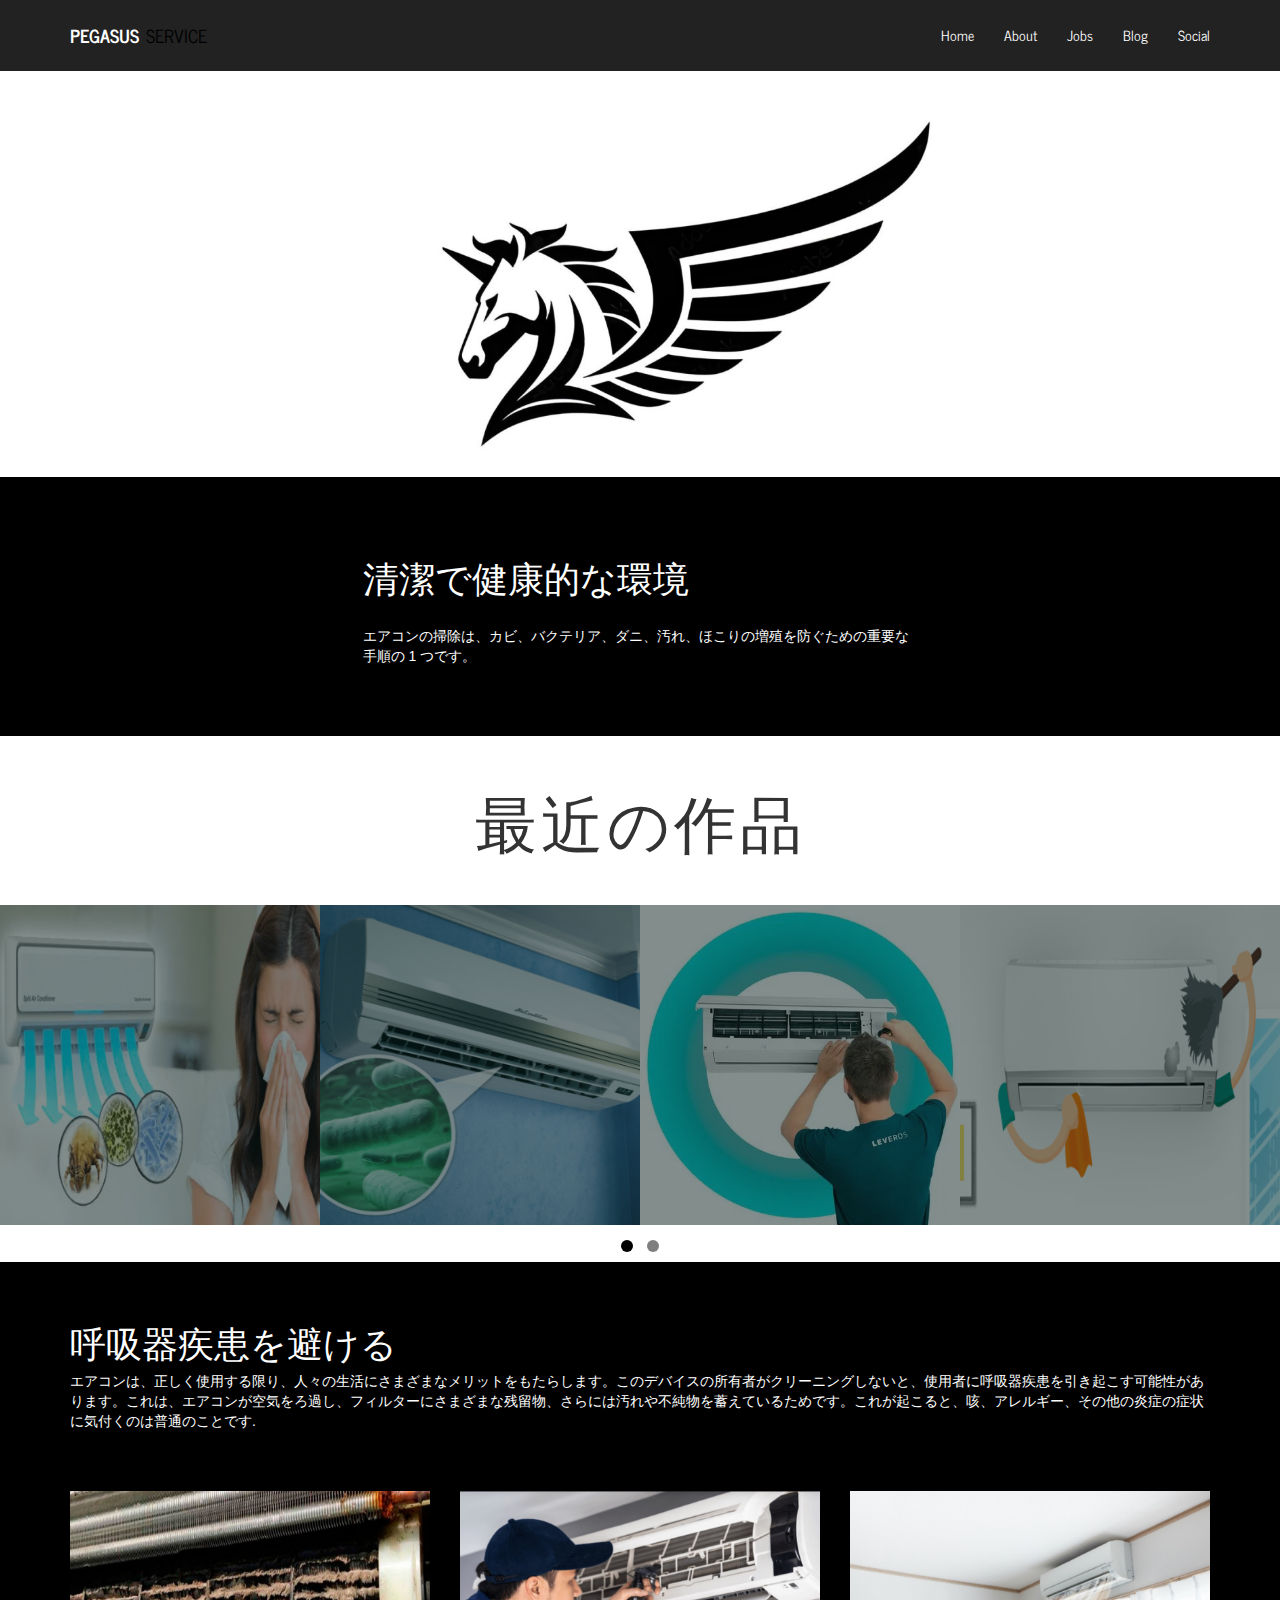
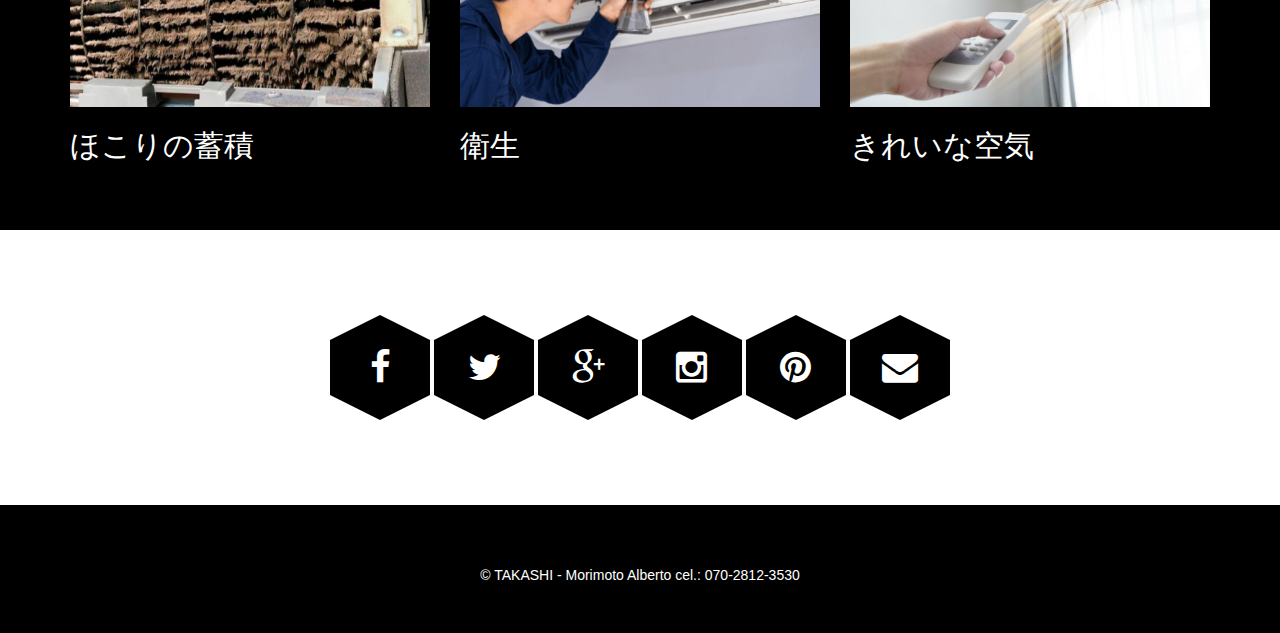
==== project/index.html @ 6884518f "'prototipo_pegasus'" ====
<!DOCTYPE html>

<html class="no-js">
    <head>
        <meta charset="utf-8">
        <meta http-equiv="X-UA-Compatible" content="IE=edge">
        <title>Pegasus Service</title>
        <meta name="description" content="">
        <meta name="viewport" content="width=device-width, initial-scale=1">

        <link rel="stylesheet" href="css/bootstrap.min.css">
        <link href="css/font-awesome.min.css" rel="stylesheet">

        <!-- Favicon-->
        <link rel="shortcut icon" href="favicon.ico" type="image/x-icon">

        <!-- Important Owl stylesheet -->
        <link rel="stylesheet" href="owl-carousel/owl.carousel.css">

        <!-- Default Theme -->
        <link rel="stylesheet" href="owl-carousel/owl.theme.css">
        <link href='http://fonts.googleapis.com/css?family=Oswald:400,300,700' rel='stylesheet' type='text/css'>
        <link href='http://fonts.googleapis.com/css?family=News+Cycle:400,700' rel='stylesheet' type='text/css'>
        <link rel="stylesheet" href="css/main.css">

        <script src="js/vendor/modernizr-2.6.2-respond-1.1.0.min.js"></script>
    </head>


    <body>
        <div id="top" class="navbar navbar-dark navbar-fixed-top" role="navigation">
            <div class="container">
                <div class="navbar-header">
                    <button type="button" class="navbar-toggle" data-toggle="collapse" data-target=".navbar-collapse">
                        <span class="sr-only">Toggle navigation</span>
                        <i class="fa fa-bars fa-2x"></i>
                    </button>
                    <a class="navbar-brand" href="#"><strong>PEGASUS</strong>  SERVICE</a>
                </div>
                <div class="collapse navbar-collapse">
                    <ul id='menu' class="nav navbar-nav navbar-right">
                        <li class="active"><a href="#carousel-header">Home</a></li>
                        <li><a href="#about">About</a></li>
                        <li><a href="#projects">Jobs</a></li>
                        <li><a href="#blog">Blog</a></li>
                        <li><a href="#social">Social</a></li>
                    </ul>
                </div><!--/.navbar-collapse -->
            </div>
        </div>

        <div class="">
            <img src="img/logo.jpg" alt="">
        </div>

        <div id="about" class="content-block content-block-cyan">
            <div class="container">
                <div class="row">
                    <div class="col-md-6 col-md-offset-3">
                        <h1>清潔で健康的な環境</h1>
                        <p>
                            エアコンの掃除は、カビ、バクテリア、ダニ、汚れ、ほこりの増殖を防ぐための重要な手順の 1 つです。
                        </p>
                    </div>
                </div>
            </div>
        </div>

        <div id="projects" class="recent-projects">
            <div class="recent-projects-title">
                最近の作品
            </div>

            <div class="recent-projects-content content-block-gray">
                <div id="owl-example" class="owl-carousel">
                    <div>
                        <img src="img/recent1.jpg" alt="">
                    </div>
                    <div>
                        <img src="img/recent2.jpg" alt="">
                    </div>
                    <div>
                        <img src="img/recent3.jpg" alt="">
                    </div>
                    <div>
                        <img src="img/recent4.jpg" alt="">
                    </div>
                    <div>
                        <img src="img/recent5.jpg" alt="">
                    </div>
                    <div>
                        <img src="img/recent6.jpg" alt="">
                    </div>
                </div>
            </div>
        </div><!-- /.recent-projects -->


        <div id="blog" class="content-block content-block-gray2">
            <div class="container">
                <header class="block-heading cleafix">
                    <h1>呼吸器疾患を避ける</h1>
                    <p>エアコンは、正しく使用する限り、人々の生活にさまざまなメリットをもたらします。このデバイスの所有者がクリーニングしないと、使用者に呼吸器疾患を引き起こす可能性があります。これは、エアコンが空気をろ過し、フィルターにさまざまな残留物、さらには汚れや不純物を蓄えているためです。これが起こると、咳、アレルギー、その他の炎症の症状に気付くのは普通のことです.</p>
                </header>
                <section class="block-body">
                    <div class="row">
                        <div class="col-sm-4 blog-post">
                            <img src="img/clean1.jpg" alt="Design Your Mind">
                            <a href="#"><h2>ほこりの蓄積</h2></a>
                        </div>
                        <div class="col-sm-4 blog-post">
                            <img src="img/clean2.jpg" alt="Winter Is Comming">
                            <a href="#"><h2>衛生</h2></a>
                        </div>
                        <div class="col-sm-4 blog-post">
                            <img src="img/clean3.jpg" alt="The Illustration">
                            <a href="#"><h2>きれいな空気</h2></a>
                        </div>
                    </div>
                </section>
            </div><!--/container-->
        </div><!-- /.content-block content-blog-gray -->


        <div id="social" class="content-block">
            <div class="container text-center">
                <div class="hexagon"><a href="#"><i class="fa fa-facebook"></i></a></div>
                <div class="hexagon"><a href="#"><i class="fa fa-twitter"></i></a></div>
                <div class="hexagon"><a href="#"><i class="fa fa-google-plus"></i></a></div>
                <div class="hexagon"><a href="#"><i class="fa fa-instagram"></i></a></div>
                <div class="hexagon"><a href="#"><i class="fa fa-pinterest"></i></a></div>
                <div class="hexagon"><a href="#"><i class="fa fa-envelope"></i></a></div>
            </div>
        </div>


        <footer class="content-block content-block-dark">
            <p>&copy; TAKASHI - <a href="https://themewagon.com/" target="_blank"> Morimoto Alberto cel.: 070-2812-3530</a></p>
        </footer>     

        <script src="js/jquery-2.1.3.min.js"></script>
        <script>window.jQuery || document.write('<script src="js/vendor/jquery-1.11.0.min.js"><\/script>')</script>

        <script src="js/vendor/bootstrap.min.js"></script>
        <!-- Include js plugin -->
        <script src="owl-carousel/owl.carousel.js"></script>

        <script src="js/main.js"></script>

    </body>
</html>
---- project/css/main.css ----
/*
Theme Name:    Photographer
Theme URI:     http://ThemeWagon.com/photographer
Author:        ThemeWagon
Author URI:    http://ThemeWagon.com/
Description:   Photographer is a single page html template based on bootstrap 3
Version:       1.0.0
License:       GNU General Public License v2 or later
License URI:   http://www.gnu.org/licenses/gpl-2.0.html
*/




/* ========================================================================== 
    General 
========================================================================== */
h1,
h2,
h3,
h4,
h5,
h6,
.navbar {
    /*font-family:'Oswald';*/
    font-family: 'News Cycle', sans-serif;
    /*font-weight:100;*/
    font-weight: 400;
}

body {
    padding-top: 70px;
}

a {
    /*transition*/
    -webkit-transition: all 0.3s;
    -moz-transition: all 0.3s;
    -o-transition: all 0.3s;
    transition: all 0.3s;
}

a {
    color: white;
    border-color: white;
}

a:hover {
    color: white;
    text-decoration: none;
}

.btn-o {
    border: 1px solid black;
    /*border-radius*/
    -webkit-border-radius: 0px;
    -moz-border-radius: 0px;
    border-radius: 0px;
    color: black;
}

.btn-o:hover {
    color: white;
    background: black;
}

img {
    max-width: 100%;
    max-height: 100%;
}

.hexagon {
    width: 100px;
    height: 55px;
    background: black;
    position: relative;
    /*transition*/
    -webkit-transition: all 0.3s;
    -moz-transition: all 0.3s;
    -o-transition: all 0.3s;
    transition: all 0.3s;
}

.hexagon:before {
    content: "";
    position: absolute;
    top: -25px;
    left: 0;
    width: 0;
    height: 0;
    border-left: 50px solid transparent;
    border-right: 50px solid transparent;
    border-bottom: 25px solid black;
    /*transition*/
    -webkit-transition: all 0.3s;
    -moz-transition: all 0.3s;
    -o-transition: all 0.3s;
    transition: all 0.3s;
}

.hexagon:after {
    content: "";
    position: absolute;
    bottom: -25px;
    left: 0;
    width: 0;
    height: 0;
    border-left: 50px solid transparent;
    border-right: 50px solid transparent;
    border-top: 25px solid black;
    /*transition*/
    -webkit-transition: all 0.3s;
    -moz-transition: all 0.3s;
    -o-transition: all 0.3s;
    transition: all 0.3s;
}

.hexagon:hover {
    background: black;
}

.hexagon:hover:before {
    border-bottom-color: white;
}

.hexagon:hover:after {
    border-top-color: white;
}


/* ========================================================================== 
Navigation 
========================================================================== */
.navbar-dark {
    background: #222222;
    z-index: 99999;
}

.navbar-dark a {
    /*color:rgb(153,160,162);*/
    color: black;
}

.navbar-brand {
    height: 70px;
    padding: 25px 15px;
}

.navbar-nav>li>a {
    padding-top: 25px;
    padding-bottom: 25px;
}

.navbar-brand strong {
    color: white;
    margin-right: 2px;
}

.navbar-brand:hover {
    color: white;
    text-decoration: none;
}

.nav>li>a:hover,
.nav>li>a:focus {
    background-color: white;
    color: black;
}


/* ========================================================================== 
Caurosel
========================================================================== */
.carousel-control {
    z-index: 9999;
}

.carousel-control>img {
    position: absolute;
    top: 42%;
    width: 30%;
}

.left.carousel-control>img {
    left: 30%;
}

.right.carousel-control>img {
    right: 30%;
}

.camera-icon {
    position: absolute;
    width: 100%;
    left: 0;
    top: 0;
    text-align: center;
    z-index: 99;
    padding-top: 9%;
}

.camera-icon .circle {
    width: 200px;
    height: 200px;
    line-height: 200px;
    display: inline-block;
    /*border-radius*/
    -webkit-border-radius: 100%;
    -moz-border-radius: 100%;
    border-radius: 100%;
    border: 1px solid white;
    position: relative;
    color: white;
    opacity: .85;
}

.camera-icon .circle i {
    color: white;
    position: absolute;
    z-index: 1;
    left: 28px;
    top: 8px;
    font-size: 38px;
}

.camera-icon .circle .hexagon {
    display: inline-block;
    margin-top: 75px;
    position: relative;
}


/* ========================================================================== 
content-block 
========================================================================== */
.content-block {
    padding: 60px 0;
    width: 100%;
}

.content-block-cyan {
    background: black;
    color: #ECF0F1;
}

.content-block-cyan h1 {
    font-weight: 100;
    text-transform: uppercase;
    margin-bottom: 30px;
}


/* ========================================================================== 
Recent works
========================================================================== */
.recent-projects-title {
    background: white;
    color: #333;
    text-transform: uppercase;
    padding: 40px 0px;
    text-align: center;
    font-size: 62px;
    font-family: 'News Cycle', sans-serif;
    word-spacing: 17px;
    letter-spacing: 4px;
    font-weight: 400;
}

.owl-carousel .owl-item img {
    height: auto;
    width: 100%;
    display: block;
    position: relative;
}

.owl-carousel .item {
    margin: 0px;
}

.owl-item>div {
    position: relative;
}

.owl-item>div a {
    position: absolute;
    bottom: 0px;
    padding: 8px;
    background: rgba(0, 0, 0, 0.75);
    right: 0;
    color: white;
    text-transform: uppercase;
    z-index: 2;
}

.owl-carousel .owl-item div:before {
    top: 0;
    right: 0;
    bottom: 0;
    left: 0;
    position: absolute;
    content: '';
    background: rgba(5, 27, 26, 1);
    z-index: 1;
    opacity: 0.5;
    /*transition*/
    -webkit-transition: opacity 0.4s;
    -moz-transition: opacity 0.4s;
    -o-transition: opacity 0.4s;
    transition: opacity 0.4s;
}

.owl-carousel .owl-item:hover div:before {
    opacity: 0;
}

.owl-theme .owl-controls .owl-page span {
    background: black;
}


/* ========================================================================== 
blog 
========================================================================== */
.block-heading h1 {
    margin-top: 0;
}

.content-block-gray {
    background: white;
}

.content-block-gray2 {
    background: black;
}

.block-heading {
    margin-bottom: 60px;
}


/* ========================================================================== 
Social
========================================================================== */
#social {
    padding: 110px 0;
}

#social .hexagon {
    display: inline-block;
}

#social .hexagon i {
    font-size: 36px;
    color: white;
    line-height: 55px;
    position: relative;
    z-index: 1;
}


/* ========================================================================== 
footer
========================================================================== */
footer.content-block {
    padding: 60px 0 38px;
    width: 100%;
}

.content-block-dark {
    background: black;
}

footer {
    text-align: center;
    color: white;
}


/* ========================================================================== 
Responsive styles
========================================================================== */

@media (max-width:768px) {
    .navbar-nav>li>a {
        padding-top: 10px;
        padding-bottom: 10px;
        text-align: center;
    }

    .navbar-toggle i {
        color: white;
    }

    .navbar-toggle {
        margin-top: 14px;
    }

    .recent-projects-title {
        font-size: 32px;
    }

    .blog-post {
        margin-bottom: 40px;
    }

    #social .hexagon {
        margin-bottom: 60px;
    }

    #social {
        padding-bottom: 70px;
    }
}

#menu>li>a {
    color: white;
}

#menu>li>a:hover {
    color: black;
    text-decoration: none;
}

h1,
p {
    color: white;
}
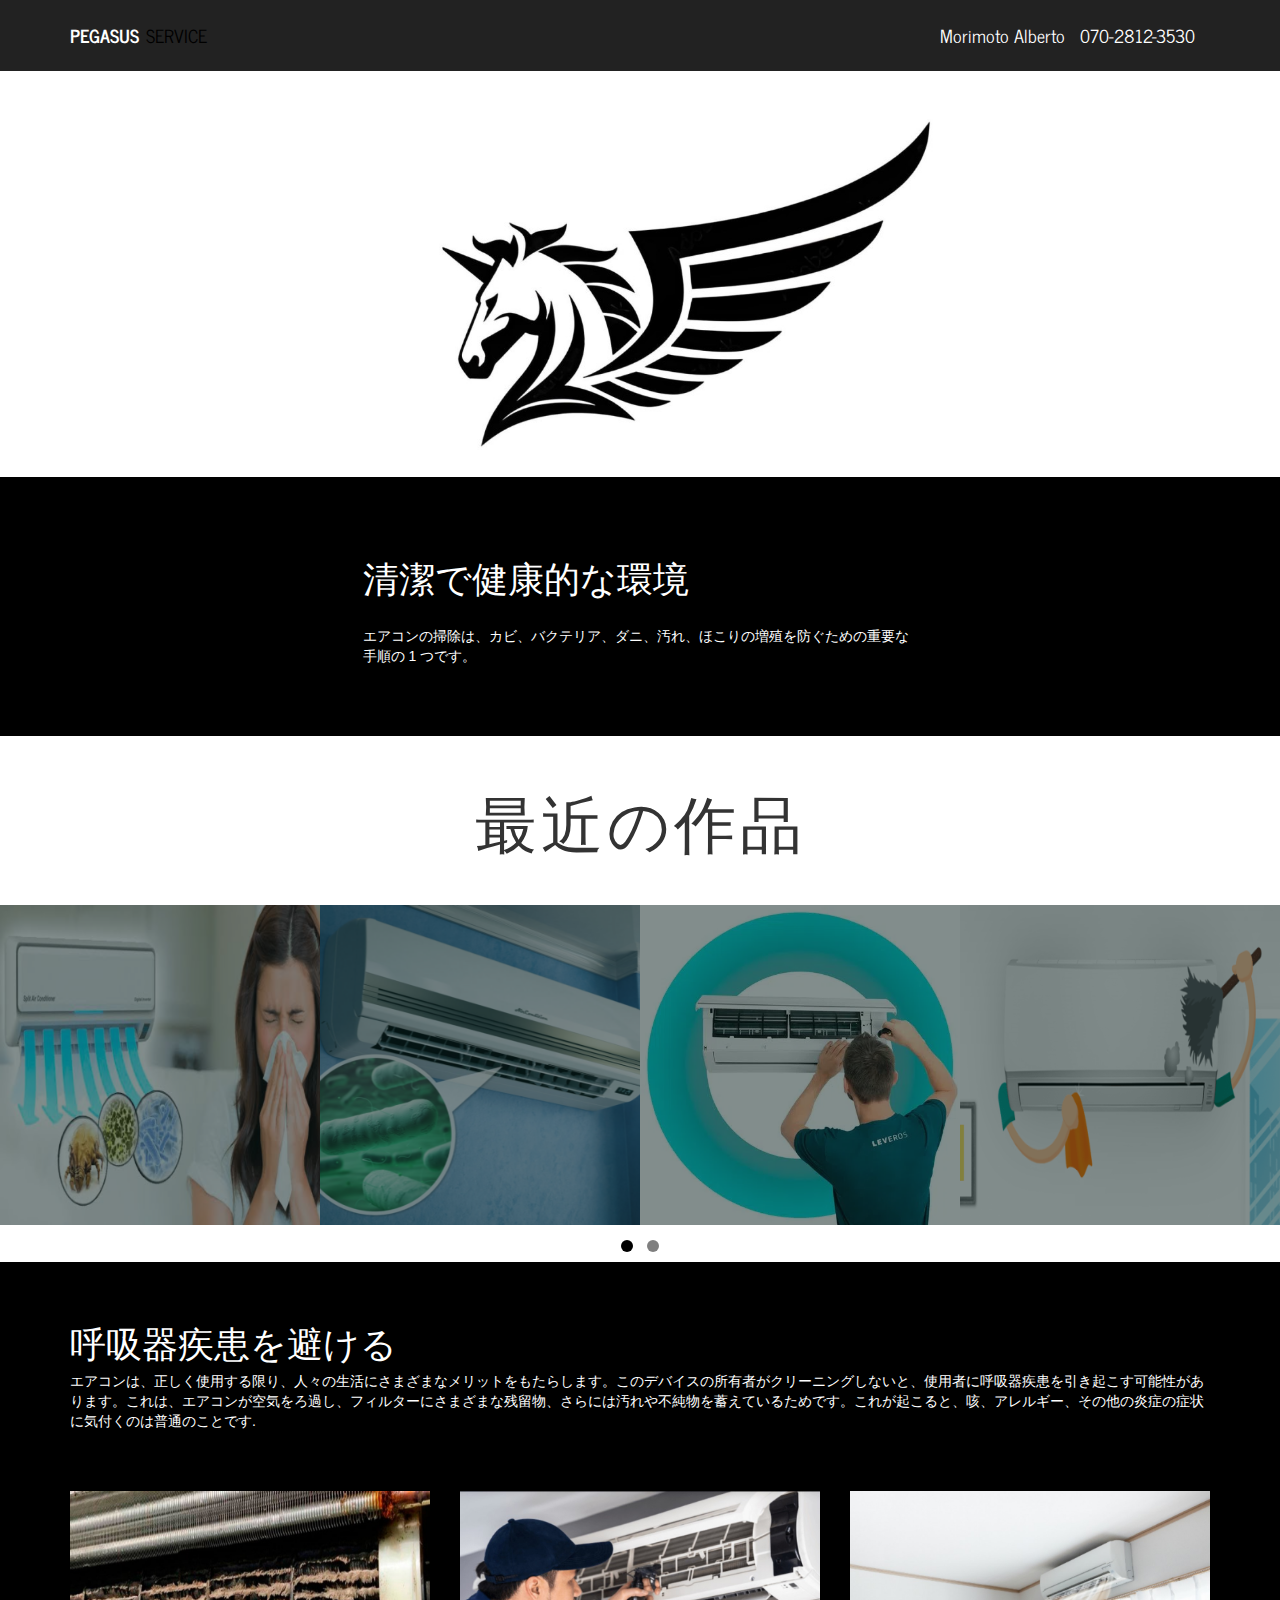
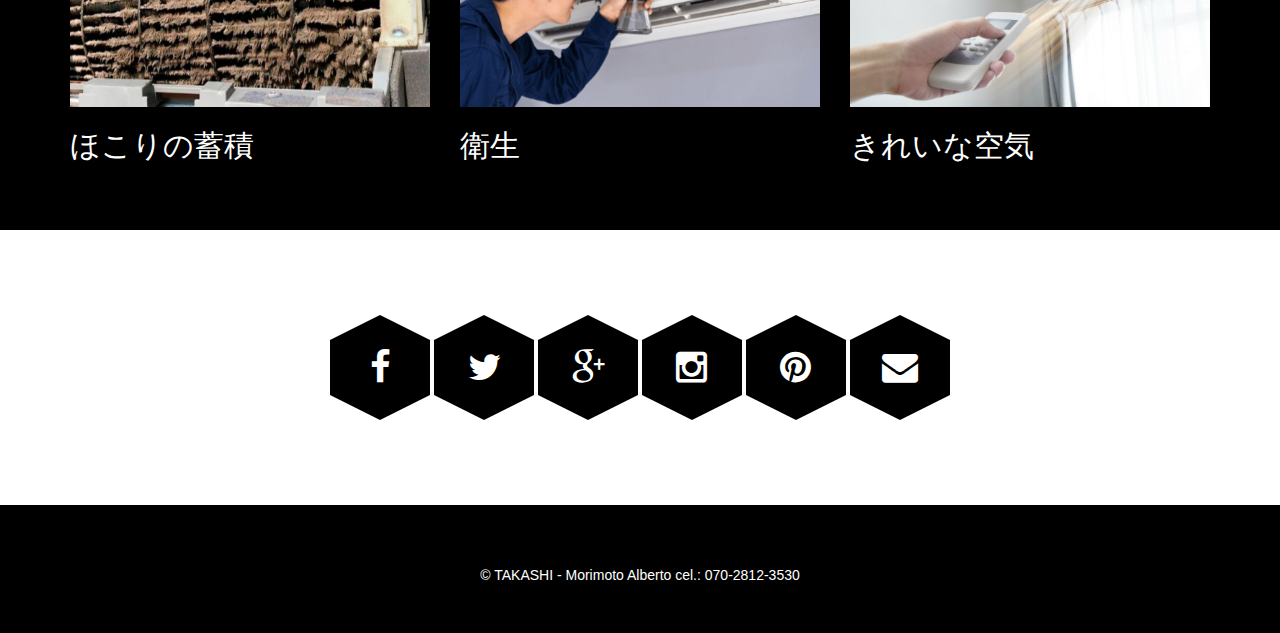
==== commit 720e8b41: "'ajustes_icons_favicon_font_celphone'" ====
--- a/project/index.html
+++ b/project/index.html
@@ -37,14 +37,9 @@
                     </button>
                     <a class="navbar-brand" href="#"><strong>PEGASUS</strong>  SERVICE</a>
                 </div>
-                <div class="collapse navbar-collapse">
-                    <ul id='menu' class="nav navbar-nav navbar-right">
-                        <li class="active"><a href="#carousel-header">Home</a></li>
-                        <li><a href="#about">About</a></li>
-                        <li><a href="#projects">Jobs</a></li>
-                        <li><a href="#blog">Blog</a></li>
-                        <li><a href="#social">Social</a></li>
-                    </ul>
+                <div class='right'>                    
+                    <div class="navbar-brand">Morimoto Alberto</div>
+                    <div class="navbar-brand">070-2812-3530</div>
                 </div><!--/.navbar-collapse -->
             </div>
         </div>
--- a/project/css/main.css
+++ b/project/css/main.css
@@ -424,4 +424,9 @@
 h1,
 p {
     color: white;
+}
+
+.right {
+    float: right;
+    color: white;
 }